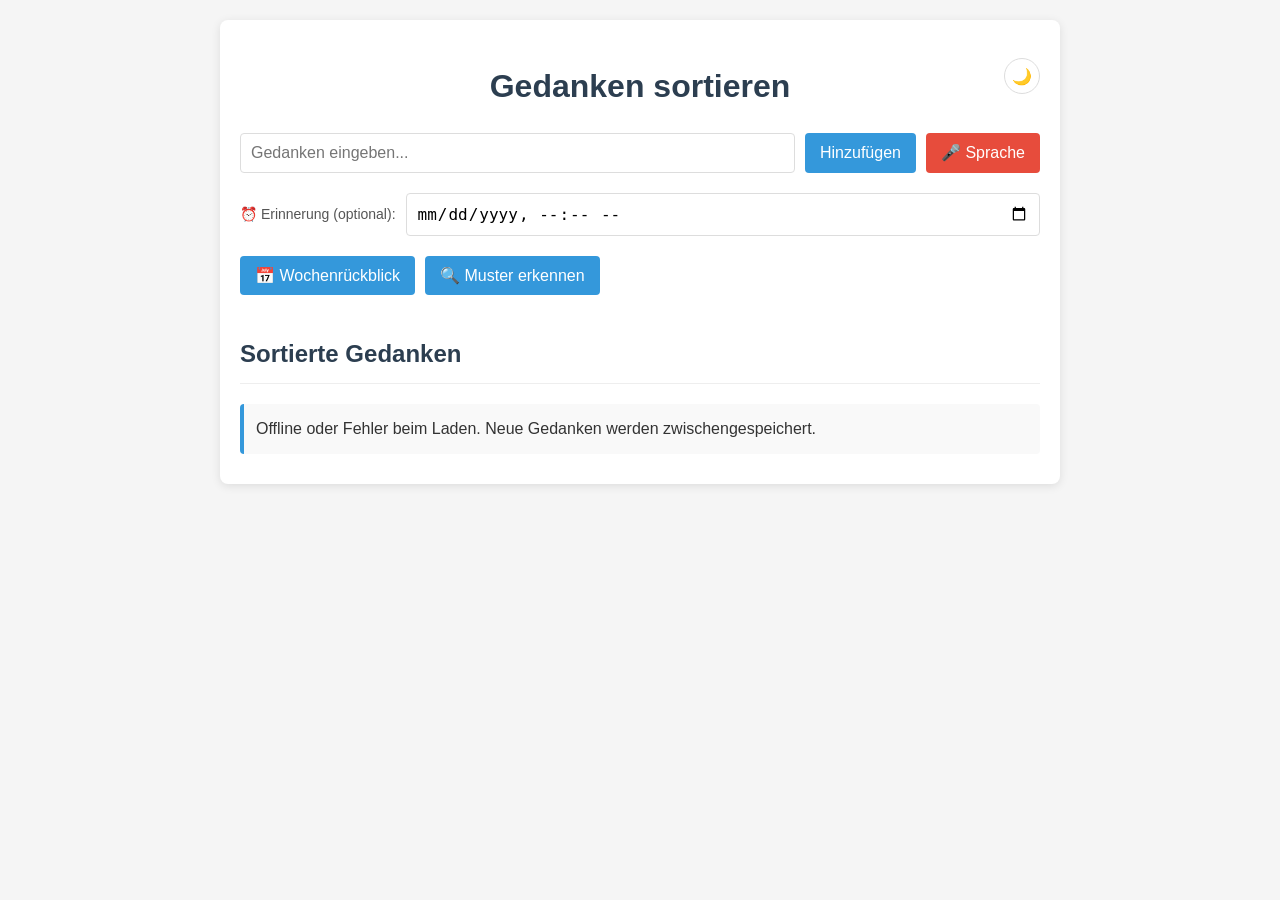
==== index.html @ 5c149063 "feat: Erinnerungs-Banner mit Bestätigungs-Button + alert()-Fallback zur Diagnose" ====
<!DOCTYPE html>
<html lang="de">
<head>
    <meta charset="UTF-8">
    <meta name="viewport" content="width=device-width, initial-scale=1.0">
    <title>Gedanken-Sortierer</title>
    <link rel="manifest" href="manifest.json">
    <link rel="stylesheet" href="style.css">
</head>
<body>
    <div class="container">
        <div class="top-bar">
            <h1>Gedanken sortieren</h1>
            <button id="darkModeBtn" title="Dark Mode umschalten">🌙</button>
        </div>

        <div id="offlineBanner" class="offline-banner" hidden>📡 Offline — Gedanken werden zwischengespeichert und später gesendet.</div>
        <div id="reminderBanner" class="reminder-banner" hidden>
            <span id="reminderBannerText"></span>
            <button id="reminderBannerCloseBtn" type="button">Verstanden</button>
        </div>

        <div class="input-section">
            <input type="text" id="thoughtInput" placeholder="Gedanken eingeben...">
            <button id="addThoughtBtn">Hinzufügen</button>
            <button id="speechBtn">🎤 Sprache</button>
        </div>
        <div class="input-section reminder-row">
            <label for="reminderInput">⏰ Erinnerung (optional):</label>
            <input type="datetime-local" id="reminderInput">
        </div>

        <div class="input-section">
            <button id="weeklySummaryBtn">📅 Wochenrückblick</button>
            <button id="findPatternsBtn">🔍 Muster erkennen</button>
        </div>
        <div id="mistralInsight" class="mistral-insight" hidden></div>

        <!-- Kategorien als Buttons -->
        <div class="category-list" id="categoryList"></div>

        <div class="thoughts">
            <h2>Sortierte Gedanken</h2>
            <div id="thoughtList"></div>
        </div>
    </div>
    <script src="app.js"></script>

<script>
  // Service Worker registrieren
  if ('serviceWorker' in navigator) {
    window.addEventListener('load', () => {
      navigator.serviceWorker.register('./sw.js')
        .then((registration) => {
          console.log('ServiceWorker registriert:', registration.scope);
        })
        .catch((error) => {
          console.error('ServiceWorker-Registrierung fehlgeschlagen:', error);
        });
    });
  }
</script>
	</body>
</html>
---- style.css ----
/* Grundlegende Stile */
body {
    font-family: 'Segoe UI', Tahoma, Geneva, Verdana, sans-serif;
    margin: 0;
    padding: 0;
    background-color: #f5f5f5;
    color: #333;
    line-height: 1.6;
    transition: background-color 0.2s, color 0.2s;
}

.container {
    max-width: 800px;
    margin: 20px auto;
    padding: 20px;
    background-color: white;
    border-radius: 8px;
    box-shadow: 0 2px 10px rgba(0, 0, 0, 0.1);
    transition: background-color 0.2s, color 0.2s, box-shadow 0.2s;
}

h1, h2 {
    color: #2c3e50;
}

h1 {
    text-align: center;
    margin-bottom: 0;
}

.top-bar {
    display: flex;
    align-items: center;
    justify-content: center;
    position: relative;
    margin-bottom: 20px;
}

#darkModeBtn {
    position: absolute;
    right: 0;
    background: none;
    border: 1px solid #ddd;
    border-radius: 50%;
    width: 36px;
    height: 36px;
    cursor: pointer;
    font-size: 16px;
}

.offline-banner {
    background: #fef9e7;
    color: #8a6d00;
    border: 1px solid #f5e6a8;
    border-radius: 4px;
    padding: 8px 12px;
    margin-bottom: 12px;
    font-size: 14px;
}

.reminder-banner {
    background: #e8f4fd;
    color: #1c5d8c;
    border: 1px solid #b8dcf5;
    border-radius: 4px;
    padding: 8px 12px;
    margin-bottom: 12px;
    font-size: 14px;
    display: flex;
    align-items: center;
    justify-content: space-between;
    gap: 10px;
}

.reminder-banner[hidden] {
    display: none;
}

#reminderBannerCloseBtn {
    flex-shrink: 0;
    padding: 4px 10px;
    font-size: 12px;
    border: 1px solid #b8dcf5;
    border-radius: 4px;
    background: white;
    color: #1c5d8c;
    cursor: pointer;
}

body.dark-mode #reminderBannerCloseBtn {
    background: #1c2e3a;
    border-color: #2a4a5a;
    color: #a8d8f5;
}

.reminder-row {
    align-items: center;
}

.reminder-row label {
    font-size: 14px;
    color: #555;
    white-space: nowrap;
}

.mistral-insight {
    background: #f4f0fb;
    border: 1px solid #ddd0f5;
    border-left: 4px solid #8e44ad;
    border-radius: 4px;
    padding: 12px;
    margin-bottom: 20px;
    font-size: 14px;
    white-space: pre-wrap;
}

.thought-reminder {
    font-size: 12px;
    color: #8a6d00;
    margin-top: 4px;
}

.thought.pending {
    opacity: 0.7;
    border-left-style: dashed;
}

/* === Dark Mode === */
body.dark-mode {
    background-color: #121212;
    color: #e0e0e0;
}

body.dark-mode .container {
    background-color: #1e1e1e;
    box-shadow: 0 2px 10px rgba(0, 0, 0, 0.5);
}

body.dark-mode h1,
body.dark-mode h2 {
    color: #f0f0f0;
}

body.dark-mode h2 {
    border-bottom-color: #333;
}

body.dark-mode #darkModeBtn {
    border-color: #444;
    background: #2a2a2a;
    color: #e0e0e0;
}

body.dark-mode .input-section input {
    background-color: #2a2a2a;
    border-color: #444;
    color: #e0e0e0;
}

body.dark-mode .input-section input:disabled {
    background-color: #222;
}

body.dark-mode .category-btn {
    background-color: #263238;
    border-color: #37474f;
    color: #e0e0e0;
}

body.dark-mode .category-btn.active {
    background-color: #3498db;
    color: white;
}

body.dark-mode .thought {
    background-color: #262626;
}

body.dark-mode .thought-text {
    color: #e0e0e0;
}

body.dark-mode .thought-category {
    background: #2a3a4a;
    color: #cfe8ff;
}

body.dark-mode .thought-actions button {
    background: #2a2a2a;
    border-color: #444;
    color: #e0e0e0;
}

body.dark-mode .mistral-insight {
    background: #2a2238;
    border-color: #4a3a6a;
    color: #e0d6f5;
}

body.dark-mode .offline-banner {
    background: #3a3320;
    border-color: #5a4d2a;
    color: #f5d97a;
}

body.dark-mode .reminder-banner {
    background: #1c2e3a;
    border-color: #2a4a5a;
    color: #a8d8f5;
}

h2 {
    margin-top: 20px;
    border-bottom: 1px solid #eee;
    padding-bottom: 10px;
}

/* Eingabebereich */
.input-section {
    display: flex;
    gap: 10px;
    margin-bottom: 20px;
    flex-wrap: wrap;
}

.input-section input {
    flex: 1;
    min-width: 200px;
    padding: 10px;
    border: 1px solid #ddd;
    border-radius: 4px;
    font-size: 16px;
}

.input-section input:disabled {
    background-color: #f0f0f0;
}

.input-section button {
    padding: 10px 15px;
    background-color: #3498db;
    color: white;
    border: none;
    border-radius: 4px;
    cursor: pointer;
    font-size: 16px;
    transition: background-color 0.2s;
}

.input-section button:hover:not(:disabled) {
    background-color: #2980b9;
}

.input-section button:disabled {
    opacity: 0.6;
    cursor: not-allowed;
}

#speechBtn {
    background-color: #e74c3c;
}

#speechBtn:hover:not(:disabled) {
    background-color: #c0392b;
}

/* Kategorien */
.category-list {
    margin: 20px 0;
    display: flex;
    flex-wrap: wrap;
    gap: 10px;
}

.category-btn {
    padding: 8px 12px;
    background-color: #e0f7fa;
    border: 1px solid #b2ebf2;
    border-radius: 20px;
    cursor: pointer;
    font-size: 14px;
    transition: all 0.2s;
}

.category-btn:hover {
    background-color: #b2ebf2;
}

.category-btn.active {
    background-color: #3498db;
    color: white;
    border-color: #2980b9;
}

/* Gedanken-Liste */
.thoughts {
    margin-top: 20px;
}

.thought {
    background-color: #f9f9f9;
    padding: 12px;
    margin-bottom: 10px;
    border-radius: 4px;
    border-left: 4px solid #3498db;
}

.thought-header {
    display: flex;
    gap: 10px;
    align-items: center;
    margin-bottom: 6px;
    flex-wrap: wrap;
}

.thought-category {
    font-weight: bold;
    color: #2c3e50;
    font-size: 13px;
    background: #e8f4fd;
    padding: 2px 8px;
    border-radius: 10px;
}

.thought-emotion {
    font-size: 13px;
    color: #555;
}

.thought-priority {
    font-size: 12px;
    padding: 2px 8px;
    border-radius: 10px;
    margin-left: auto;
    background: #eee;
    color: #666;
}

.thought-text {
    color: #333;
    font-size: 15px;
}

.thought-actions {
    display: flex;
    gap: 8px;
    margin-top: 8px;
}

.thought-actions button {
    padding: 4px 10px;
    font-size: 12px;
    border: 1px solid #ddd;
    background: white;
    border-radius: 4px;
    cursor: pointer;
    transition: background-color 0.2s;
}

.thought-actions button:hover:not(:disabled) {
    background-color: #f0f0f0;
}

.thought-actions .delete-btn:hover:not(:disabled) {
    background-color: #fdecea;
    border-color: #e74c3c;
    color: #c0392b;
}

.thought-actions button:disabled {
    opacity: 0.5;
    cursor: not-allowed;
}

.reminder-btn {
    background: white;
}

.reminder-editor {
    display: flex;
    flex-wrap: wrap;
    align-items: center;
    gap: 8px;
    margin-top: 8px;
    padding: 8px;
    background: #f0f7fc;
    border: 1px solid #d0e6f5;
    border-radius: 4px;
}

.reminder-editor-input {
    padding: 6px;
    border: 1px solid #ddd;
    border-radius: 4px;
    font-size: 14px;
}

.reminder-save-btn,
.reminder-remove-btn,
.reminder-cancel-btn {
    padding: 4px 10px;
    font-size: 12px;
    border: 1px solid #ddd;
    border-radius: 4px;
    cursor: pointer;
    background: white;
    transition: background-color 0.2s;
}

.reminder-save-btn {
    background-color: #3498db;
    color: white;
    border-color: #2980b9;
}

.reminder-save-btn:hover {
    background-color: #2980b9;
}

.reminder-remove-btn:hover {
    background-color: #fdecea;
    border-color: #e74c3c;
    color: #c0392b;
}

.reminder-cancel-btn:hover {
    background-color: #f0f0f0;
}

body.dark-mode .reminder-editor {
    background: #1c2e3a;
    border-color: #2a4a5a;
}

body.dark-mode .reminder-editor-input {
    background-color: #2a2a2a;
    border-color: #444;
    color: #e0e0e0;
}

body.dark-mode .reminder-save-btn,
body.dark-mode .reminder-remove-btn,
body.dark-mode .reminder-cancel-btn,
body.dark-mode .reminder-btn {
    background: #2a2a2a;
    border-color: #444;
    color: #e0e0e0;
}

body.dark-mode .reminder-save-btn {
    background-color: #3498db;
    color: white;
}

/* Priorität-Farben */
.priority-high {
    border-left-color: #e74c3c;
}

.priority-high .thought-priority {
    background: #fdecea;
    color: #c0392b;
}

.priority-medium {
    border-left-color: #f39c12;
}

.priority-medium .thought-priority {
    background: #fef9e7;
    color: #d68910;
}

.priority-low {
    border-left-color: #27ae60;
}

.priority-low .thought-priority {
    background: #eafaf1;
    color: #1e8449;
}

/* Responsive Design */
@media (max-width: 600px) {
    .container {
        margin: 10px;
        padding: 15px;
    }

    .input-section {
        flex-direction: column;
    }

    .input-section input,
    .input-section button {
        width: 100%;
        box-sizing: border-box;
    }

    .category-btn {
        font-size: 12px;
        padding: 6px 10px;
    }
}
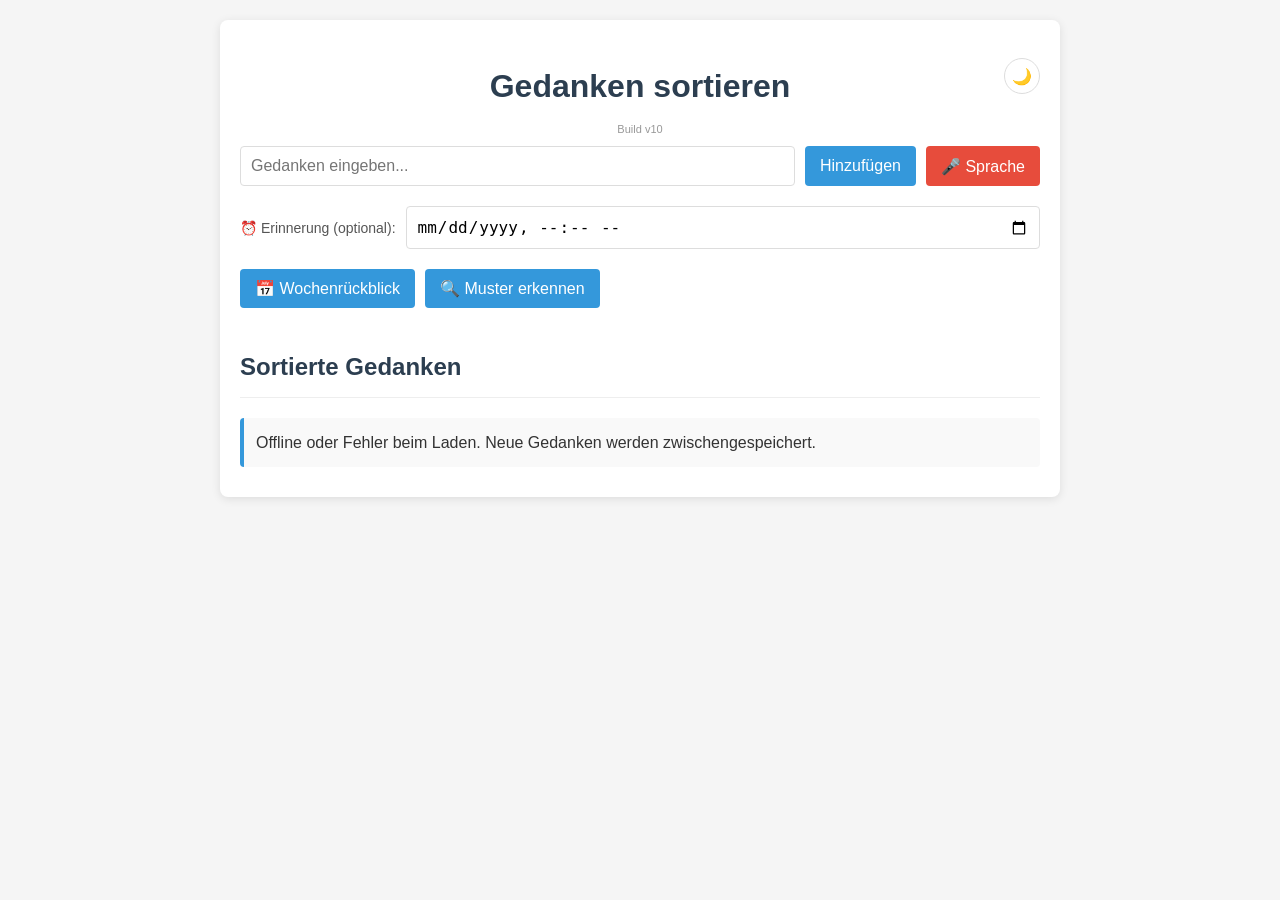
==== commit cb97653d: "debug: sichtbare Build-Versionsnummer in der App zur Diagnose" ====
--- a/index.html
+++ b/index.html
@@ -13,6 +13,7 @@
             <h1>Gedanken sortieren</h1>
             <button id="darkModeBtn" title="Dark Mode umschalten">🌙</button>
         </div>
+        <div id="appVersion" style="text-align:center; font-size:11px; color:#999; margin-top:-12px; margin-bottom:8px;">Build v10</div>
 
         <div id="offlineBanner" class="offline-banner" hidden>📡 Offline — Gedanken werden zwischengespeichert und später gesendet.</div>
         <div id="reminderBanner" class="reminder-banner" hidden>
@@ -49,10 +50,23 @@
 <script>
   // Service Worker registrieren
   if ('serviceWorker' in navigator) {
+    // Sobald ein neuer Service Worker die Kontrolle übernimmt (z.B. weil
+    // eine neue Version hochgeladen wurde), lädt die Seite automatisch neu,
+    // damit eine bereits offene App-Instanz nicht mit veraltetem JS weiterläuft.
+    let reloadingForUpdate = false;
+    navigator.serviceWorker.addEventListener('controllerchange', () => {
+      if (reloadingForUpdate) return;
+      reloadingForUpdate = true;
+      window.location.reload();
+    });
+
     window.addEventListener('load', () => {
       navigator.serviceWorker.register('./sw.js')
         .then((registration) => {
           console.log('ServiceWorker registriert:', registration.scope);
+          // Beim Start aktiv nach einer neueren Version suchen.
+          registration.update();
+          setInterval(() => registration.update(), 60 * 1000);
         })
         .catch((error) => {
           console.error('ServiceWorker-Registrierung fehlgeschlagen:', error);
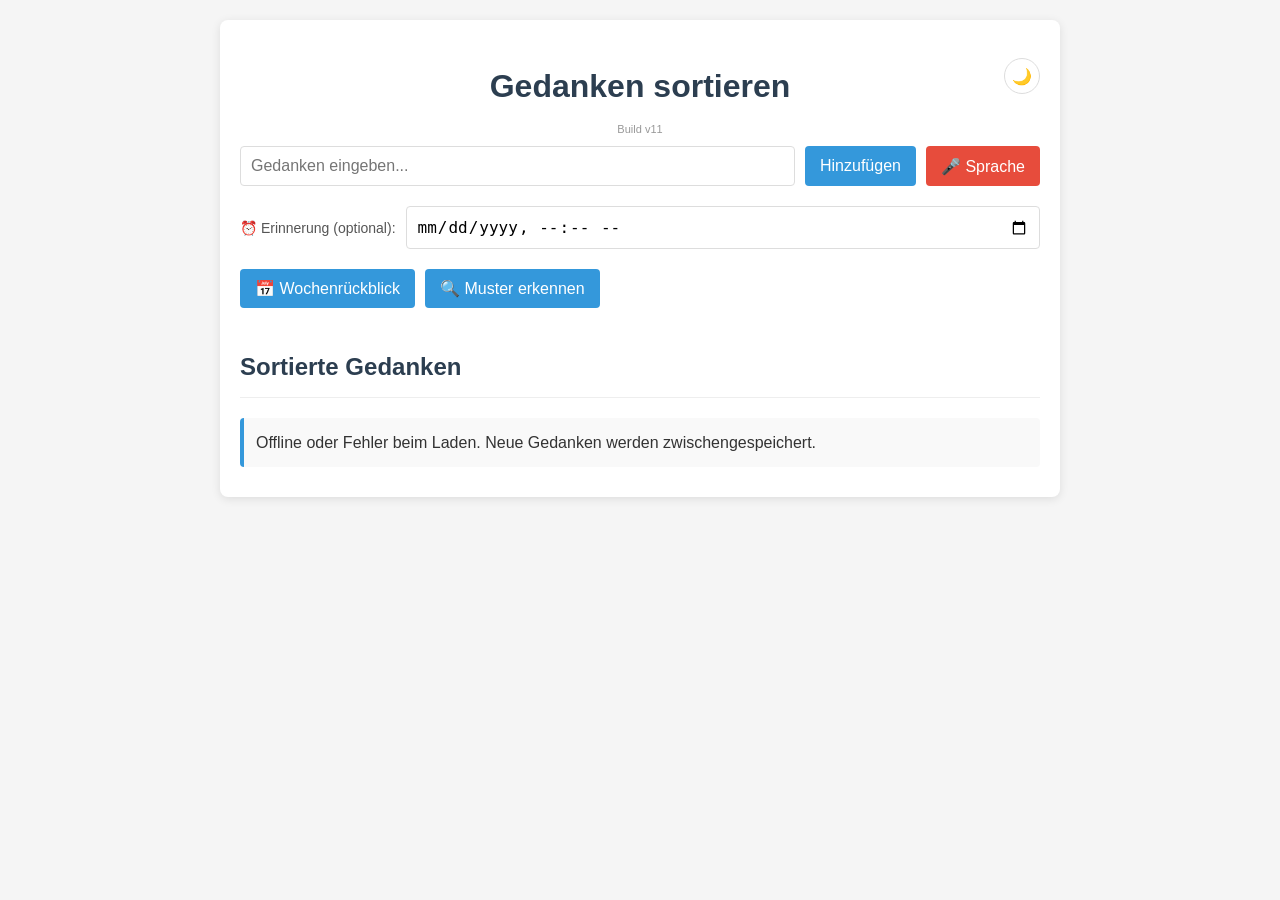
==== commit bf1c5e12: "debug: sichtbare Fehlermeldung statt lautloser Fehlerunterdrückung in checkDueReminders" ====
--- a/index.html
+++ b/index.html
@@ -13,7 +13,7 @@
             <h1>Gedanken sortieren</h1>
             <button id="darkModeBtn" title="Dark Mode umschalten">🌙</button>
         </div>
-        <div id="appVersion" style="text-align:center; font-size:11px; color:#999; margin-top:-12px; margin-bottom:8px;">Build v10</div>
+        <div id="appVersion" style="text-align:center; font-size:11px; color:#999; margin-top:-12px; margin-bottom:8px;">Build v11</div>
 
         <div id="offlineBanner" class="offline-banner" hidden>📡 Offline — Gedanken werden zwischengespeichert und später gesendet.</div>
         <div id="reminderBanner" class="reminder-banner" hidden>
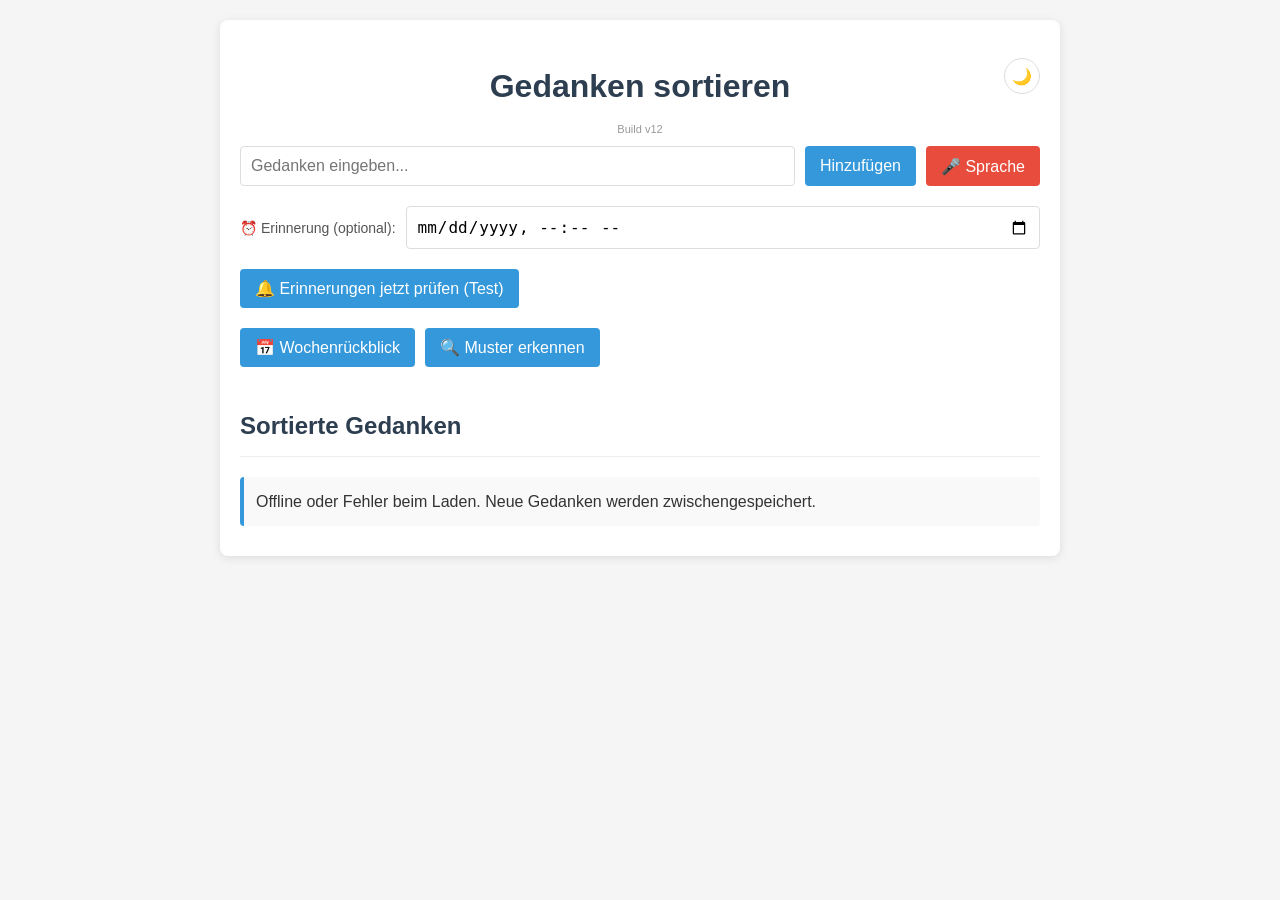
==== commit 98968e32: "feat: manueller Test-Button für Erinnerungsprüfung mit garantierter Rückmeldung" ====
--- a/index.html
+++ b/index.html
@@ -13,7 +13,7 @@
             <h1>Gedanken sortieren</h1>
             <button id="darkModeBtn" title="Dark Mode umschalten">🌙</button>
         </div>
-        <div id="appVersion" style="text-align:center; font-size:11px; color:#999; margin-top:-12px; margin-bottom:8px;">Build v11</div>
+        <div id="appVersion" style="text-align:center; font-size:11px; color:#999; margin-top:-12px; margin-bottom:8px;">Build v12</div>
 
         <div id="offlineBanner" class="offline-banner" hidden>📡 Offline — Gedanken werden zwischengespeichert und später gesendet.</div>
         <div id="reminderBanner" class="reminder-banner" hidden>
@@ -29,6 +29,9 @@
         <div class="input-section reminder-row">
             <label for="reminderInput">⏰ Erinnerung (optional):</label>
             <input type="datetime-local" id="reminderInput">
+        </div>
+        <div class="input-section">
+            <button id="checkRemindersBtn">🔔 Erinnerungen jetzt prüfen (Test)</button>
         </div>
 
         <div class="input-section">
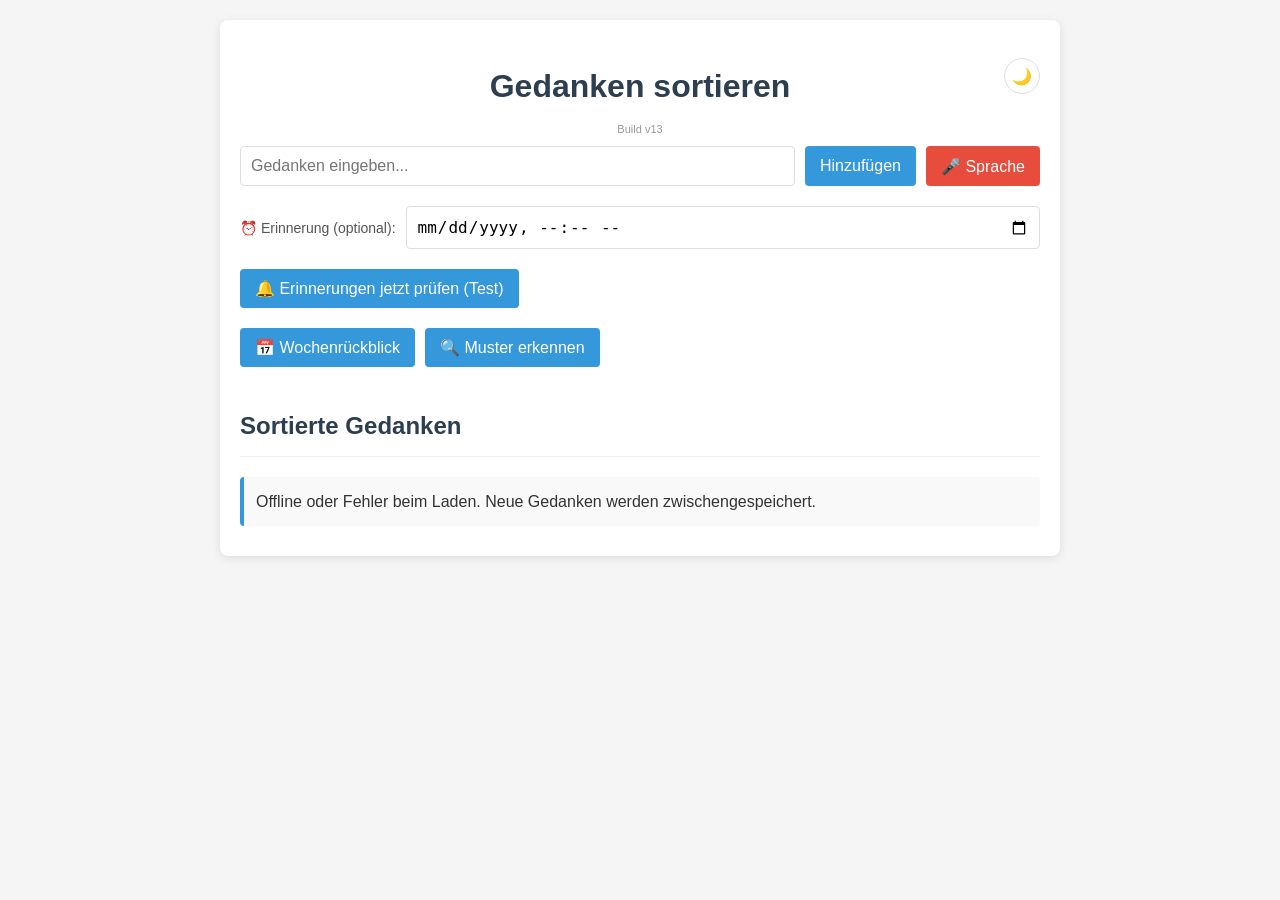
==== commit c2310062: "debug: automatische Erinnerungsprüfung testweise deaktiviert (nur manueller Button)" ====
--- a/index.html
+++ b/index.html
@@ -13,7 +13,7 @@
             <h1>Gedanken sortieren</h1>
             <button id="darkModeBtn" title="Dark Mode umschalten">🌙</button>
         </div>
-        <div id="appVersion" style="text-align:center; font-size:11px; color:#999; margin-top:-12px; margin-bottom:8px;">Build v12</div>
+        <div id="appVersion" style="text-align:center; font-size:11px; color:#999; margin-top:-12px; margin-bottom:8px;">Build v13</div>
 
         <div id="offlineBanner" class="offline-banner" hidden>📡 Offline — Gedanken werden zwischengespeichert und später gesendet.</div>
         <div id="reminderBanner" class="reminder-banner" hidden>
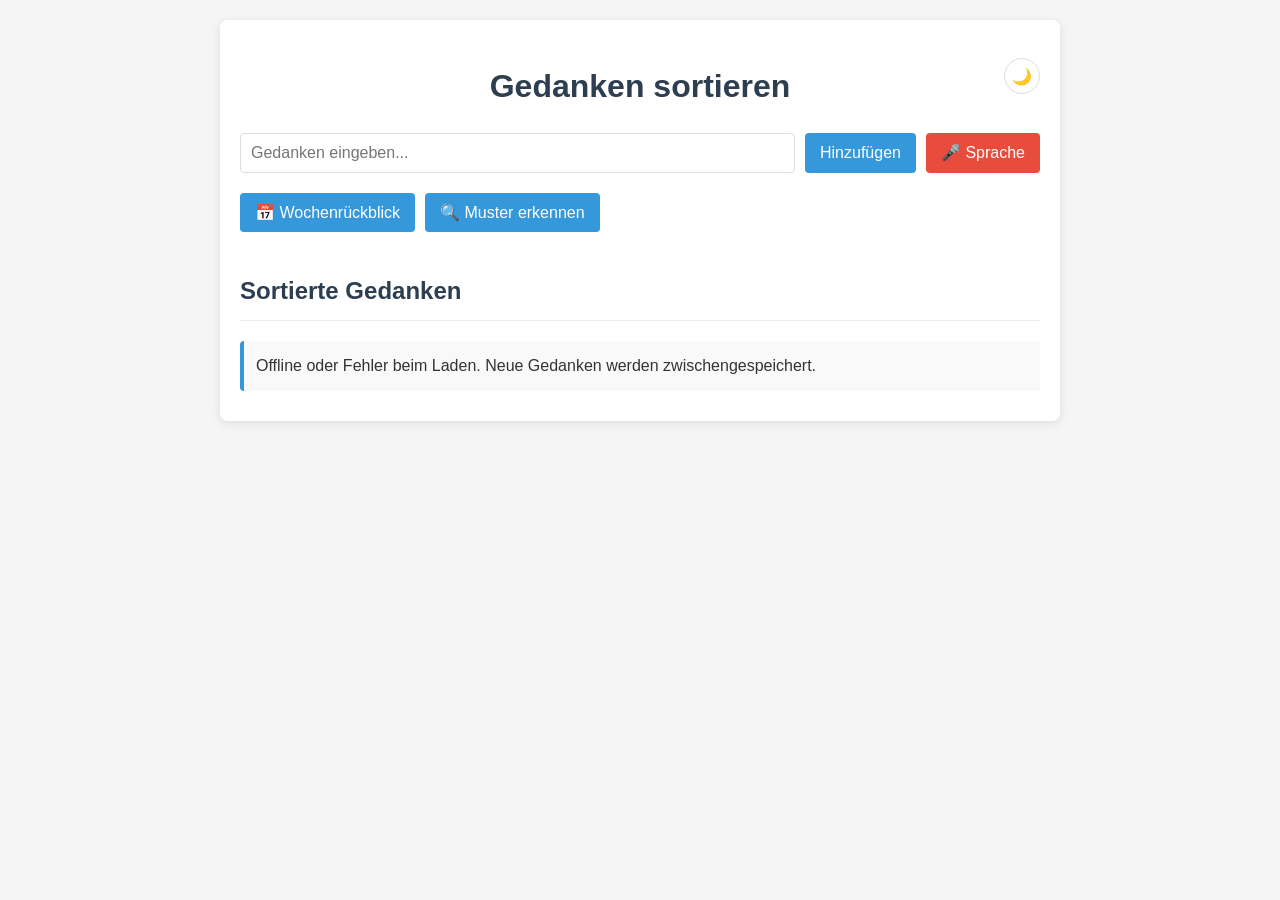
==== commit b02208b6: "remove: Erinnerungsfunktion komplett entfernt Erinnerungs-UI, JS-Logik und API-Endpunkte (setReminde" ====
--- a/index.html
+++ b/index.html
@@ -13,25 +13,12 @@
             <h1>Gedanken sortieren</h1>
             <button id="darkModeBtn" title="Dark Mode umschalten">🌙</button>
         </div>
-        <div id="appVersion" style="text-align:center; font-size:11px; color:#999; margin-top:-12px; margin-bottom:8px;">Build v13</div>
-
         <div id="offlineBanner" class="offline-banner" hidden>📡 Offline — Gedanken werden zwischengespeichert und später gesendet.</div>
-        <div id="reminderBanner" class="reminder-banner" hidden>
-            <span id="reminderBannerText"></span>
-            <button id="reminderBannerCloseBtn" type="button">Verstanden</button>
-        </div>
 
         <div class="input-section">
             <input type="text" id="thoughtInput" placeholder="Gedanken eingeben...">
             <button id="addThoughtBtn">Hinzufügen</button>
             <button id="speechBtn">🎤 Sprache</button>
-        </div>
-        <div class="input-section reminder-row">
-            <label for="reminderInput">⏰ Erinnerung (optional):</label>
-            <input type="datetime-local" id="reminderInput">
-        </div>
-        <div class="input-section">
-            <button id="checkRemindersBtn">🔔 Erinnerungen jetzt prüfen (Test)</button>
         </div>
 
         <div class="input-section">
--- a/style.css
+++ b/style.css
@@ -58,51 +58,6 @@
     font-size: 14px;
 }
 
-.reminder-banner {
-    background: #e8f4fd;
-    color: #1c5d8c;
-    border: 1px solid #b8dcf5;
-    border-radius: 4px;
-    padding: 8px 12px;
-    margin-bottom: 12px;
-    font-size: 14px;
-    display: flex;
-    align-items: center;
-    justify-content: space-between;
-    gap: 10px;
-}
-
-.reminder-banner[hidden] {
-    display: none;
-}
-
-#reminderBannerCloseBtn {
-    flex-shrink: 0;
-    padding: 4px 10px;
-    font-size: 12px;
-    border: 1px solid #b8dcf5;
-    border-radius: 4px;
-    background: white;
-    color: #1c5d8c;
-    cursor: pointer;
-}
-
-body.dark-mode #reminderBannerCloseBtn {
-    background: #1c2e3a;
-    border-color: #2a4a5a;
-    color: #a8d8f5;
-}
-
-.reminder-row {
-    align-items: center;
-}
-
-.reminder-row label {
-    font-size: 14px;
-    color: #555;
-    white-space: nowrap;
-}
-
 .mistral-insight {
     background: #f4f0fb;
     border: 1px solid #ddd0f5;
@@ -114,12 +69,6 @@
     white-space: pre-wrap;
 }
 
-.thought-reminder {
-    font-size: 12px;
-    color: #8a6d00;
-    margin-top: 4px;
-}
-
 .thought.pending {
     opacity: 0.7;
     border-left-style: dashed;
@@ -201,12 +150,6 @@
     background: #3a3320;
     border-color: #5a4d2a;
     color: #f5d97a;
-}
-
-body.dark-mode .reminder-banner {
-    background: #1c2e3a;
-    border-color: #2a4a5a;
-    color: #a8d8f5;
 }
 
 h2 {
@@ -372,86 +315,6 @@
     cursor: not-allowed;
 }
 
-.reminder-btn {
-    background: white;
-}
-
-.reminder-editor {
-    display: flex;
-    flex-wrap: wrap;
-    align-items: center;
-    gap: 8px;
-    margin-top: 8px;
-    padding: 8px;
-    background: #f0f7fc;
-    border: 1px solid #d0e6f5;
-    border-radius: 4px;
-}
-
-.reminder-editor-input {
-    padding: 6px;
-    border: 1px solid #ddd;
-    border-radius: 4px;
-    font-size: 14px;
-}
-
-.reminder-save-btn,
-.reminder-remove-btn,
-.reminder-cancel-btn {
-    padding: 4px 10px;
-    font-size: 12px;
-    border: 1px solid #ddd;
-    border-radius: 4px;
-    cursor: pointer;
-    background: white;
-    transition: background-color 0.2s;
-}
-
-.reminder-save-btn {
-    background-color: #3498db;
-    color: white;
-    border-color: #2980b9;
-}
-
-.reminder-save-btn:hover {
-    background-color: #2980b9;
-}
-
-.reminder-remove-btn:hover {
-    background-color: #fdecea;
-    border-color: #e74c3c;
-    color: #c0392b;
-}
-
-.reminder-cancel-btn:hover {
-    background-color: #f0f0f0;
-}
-
-body.dark-mode .reminder-editor {
-    background: #1c2e3a;
-    border-color: #2a4a5a;
-}
-
-body.dark-mode .reminder-editor-input {
-    background-color: #2a2a2a;
-    border-color: #444;
-    color: #e0e0e0;
-}
-
-body.dark-mode .reminder-save-btn,
-body.dark-mode .reminder-remove-btn,
-body.dark-mode .reminder-cancel-btn,
-body.dark-mode .reminder-btn {
-    background: #2a2a2a;
-    border-color: #444;
-    color: #e0e0e0;
-}
-
-body.dark-mode .reminder-save-btn {
-    background-color: #3498db;
-    color: white;
-}
-
 /* Priorität-Farben */
 .priority-high {
     border-left-color: #e74c3c;
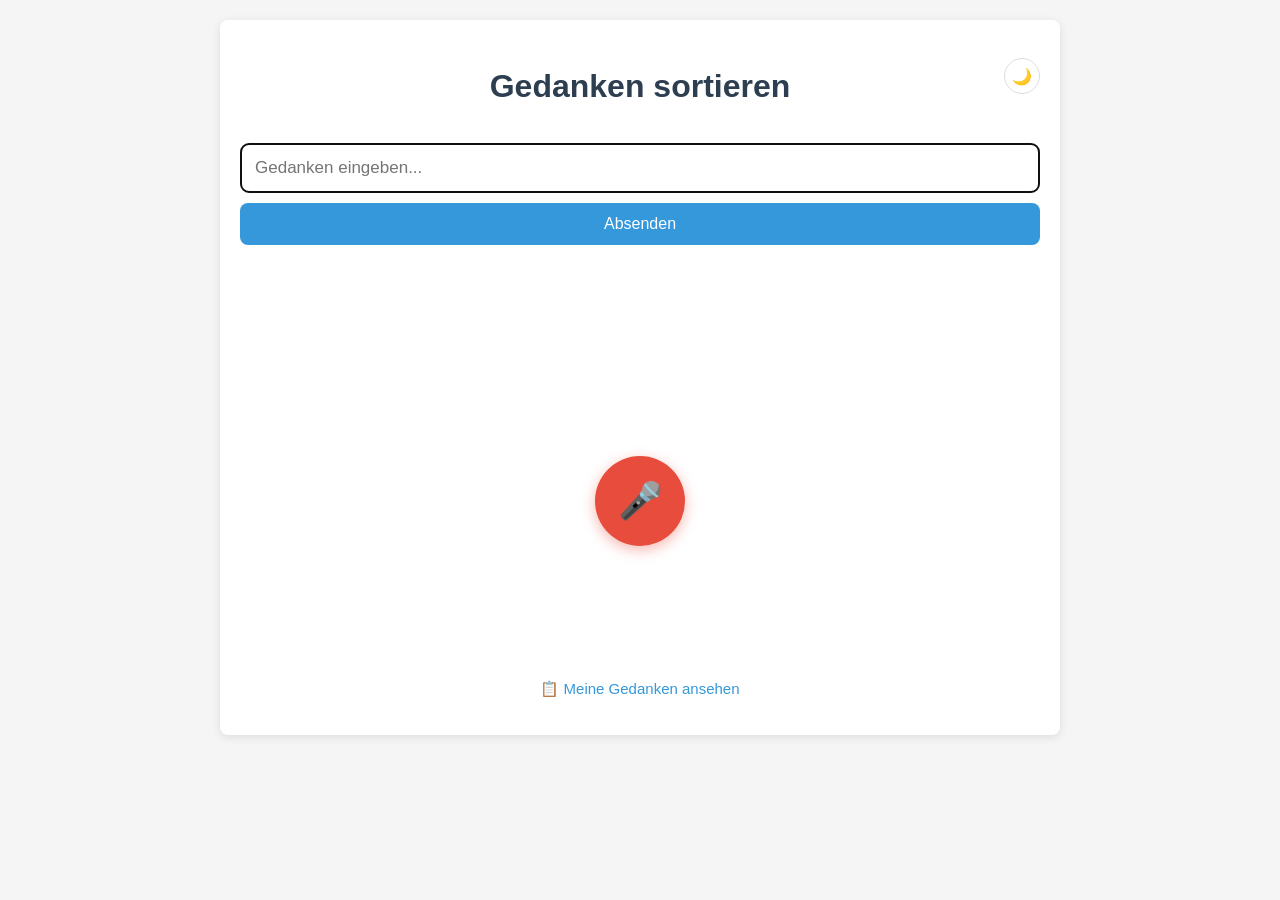
==== commit ea0eaf73: "Absenden-Button unter dem Eingabefeld ergänzt Vor allem nach Spracheingabe gab es keine sichtbare Mö" ====
--- a/index.html
+++ b/index.html
@@ -8,32 +8,29 @@
     <link rel="stylesheet" href="style.css">
 </head>
 <body>
-    <div class="container">
+    <div class="container home-container">
         <div class="top-bar">
             <h1>Gedanken sortieren</h1>
             <button id="darkModeBtn" title="Dark Mode umschalten">🌙</button>
         </div>
+
         <div id="offlineBanner" class="offline-banner" hidden>📡 Offline — Gedanken werden zwischengespeichert und später gesendet.</div>
 
-        <div class="input-section">
-            <input type="text" id="thoughtInput" placeholder="Gedanken eingeben...">
-            <button id="addThoughtBtn">Hinzufügen</button>
-            <button id="speechBtn">🎤 Sprache</button>
+        <form id="thoughtForm" class="home-input-area">
+            <input type="text" id="thoughtInput" placeholder="Gedanken eingeben..." autocomplete="off">
+            <button type="submit" id="addThoughtBtn">Absenden</button>
+        </form>
+        <div id="addStatus" class="add-status" hidden></div>
+
+        <div class="home-spacer home-spacer-top"></div>
+
+        <div class="home-mic-area">
+            <button type="button" id="speechBtn" class="mic-btn" title="Sprache eingeben">🎤</button>
         </div>
 
-        <div class="input-section">
-            <button id="weeklySummaryBtn">📅 Wochenrückblick</button>
-            <button id="findPatternsBtn">🔍 Muster erkennen</button>
-        </div>
-        <div id="mistralInsight" class="mistral-insight" hidden></div>
+        <div class="home-spacer home-spacer-bottom"></div>
 
-        <!-- Kategorien als Buttons -->
-        <div class="category-list" id="categoryList"></div>
-
-        <div class="thoughts">
-            <h2>Sortierte Gedanken</h2>
-            <div id="thoughtList"></div>
-        </div>
+        <a href="thoughts.html" class="thoughts-link">📋 Meine Gedanken ansehen</a>
     </div>
     <script src="app.js"></script>
 
@@ -65,4 +62,4 @@
   }
 </script>
 	</body>
-</html>+</html>
--- a/style.css
+++ b/style.css
@@ -48,6 +48,148 @@
     font-size: 16px;
 }
 
+.back-link {
+    position: absolute;
+    left: 0;
+    display: flex;
+    align-items: center;
+    justify-content: center;
+    width: 36px;
+    height: 36px;
+    border: 1px solid #ddd;
+    border-radius: 50%;
+    font-size: 18px;
+    text-decoration: none;
+    color: #333;
+}
+
+body.dark-mode .back-link {
+    border-color: #444;
+    color: #e0e0e0;
+}
+
+/* === Startseite: Eingabe + Sprachbutton === */
+.home-container {
+    display: flex;
+    flex-direction: column;
+    min-height: 75vh;
+}
+
+.home-input-area {
+    margin-top: 10px;
+}
+
+.home-input-area input {
+    width: 100%;
+    box-sizing: border-box;
+    padding: 14px;
+    border: 1px solid #ddd;
+    border-radius: 8px;
+    font-size: 17px;
+}
+
+.home-input-area button {
+    width: 100%;
+    box-sizing: border-box;
+    margin-top: 10px;
+    padding: 12px;
+    border: none;
+    border-radius: 8px;
+    background-color: #3498db;
+    color: white;
+    font-size: 16px;
+    cursor: pointer;
+    transition: background-color 0.2s;
+}
+
+.home-input-area button:hover:not(:disabled) {
+    background-color: #2980b9;
+}
+
+.home-input-area button:disabled {
+    opacity: 0.6;
+    cursor: not-allowed;
+}
+
+.add-status {
+    text-align: center;
+    font-size: 13px;
+    color: #555;
+    margin-top: 8px;
+}
+
+body.dark-mode .add-status {
+    color: #aaa;
+}
+
+.home-spacer {
+    flex: 2;
+}
+
+.home-spacer-bottom {
+    flex: 1;
+}
+
+.home-mic-area {
+    display: flex;
+    justify-content: center;
+}
+
+.mic-btn {
+    width: 90px;
+    height: 90px;
+    border-radius: 50%;
+    border: none;
+    background-color: #e74c3c;
+    color: white;
+    font-size: 36px;
+    cursor: pointer;
+    box-shadow: 0 4px 14px rgba(231, 76, 60, 0.4);
+    transition: background-color 0.2s, transform 0.1s;
+}
+
+.mic-btn:hover:not(:disabled) {
+    background-color: #c0392b;
+}
+
+.mic-btn:active:not(:disabled) {
+    transform: scale(0.96);
+}
+
+.mic-btn.recording {
+    background-color: #c0392b;
+    animation: pulse 1s infinite;
+}
+
+.mic-btn:disabled {
+    opacity: 0.7;
+    cursor: not-allowed;
+}
+
+@keyframes pulse {
+    0% { box-shadow: 0 0 0 0 rgba(231, 76, 60, 0.5); }
+    70% { box-shadow: 0 0 0 16px rgba(231, 76, 60, 0); }
+    100% { box-shadow: 0 0 0 0 rgba(231, 76, 60, 0); }
+}
+
+.thoughts-link {
+    display: block;
+    text-align: center;
+    margin: 16px 0 4px;
+    padding: 10px;
+    color: #3498db;
+    text-decoration: none;
+    font-size: 15px;
+}
+
+.thoughts-link:hover {
+    text-decoration: underline;
+}
+
+body.dark-mode .thoughts-link {
+    color: #6cb6ed;
+}
+
 .offline-banner {
     background: #fef9e7;
     color: #8a6d00;
@@ -110,6 +252,16 @@
     background-color: #222;
 }
 
+body.dark-mode .home-input-area input {
+    background-color: #2a2a2a;
+    border-color: #444;
+    color: #e0e0e0;
+}
+
+body.dark-mode .home-input-area input:disabled {
+    background-color: #222;
+}
+
 body.dark-mode .category-btn {
     background-color: #263238;
     border-color: #37474f;
@@ -199,14 +351,6 @@
     cursor: not-allowed;
 }
 
-#speechBtn {
-    background-color: #e74c3c;
-}
-
-#speechBtn:hover:not(:disabled) {
-    background-color: #c0392b;
-}
-
 /* Kategorien */
 .category-list {
     margin: 20px 0;
